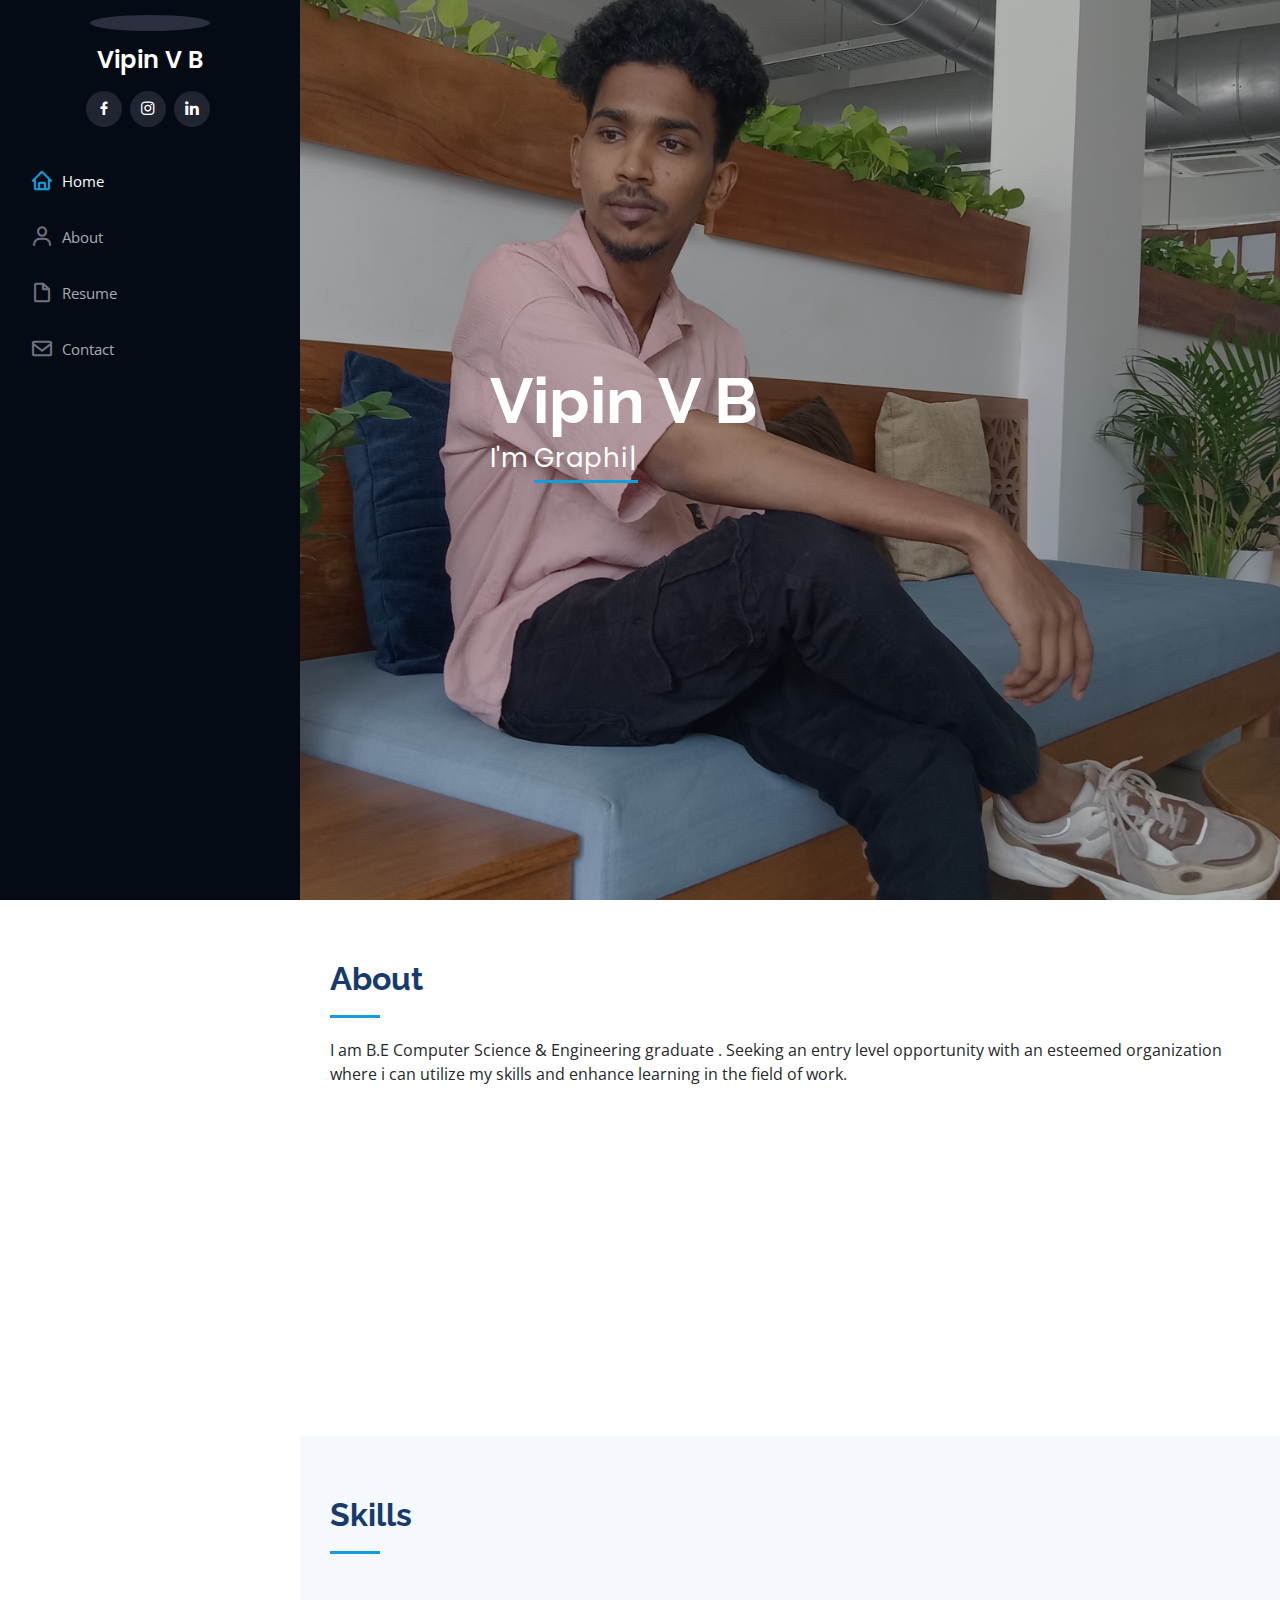
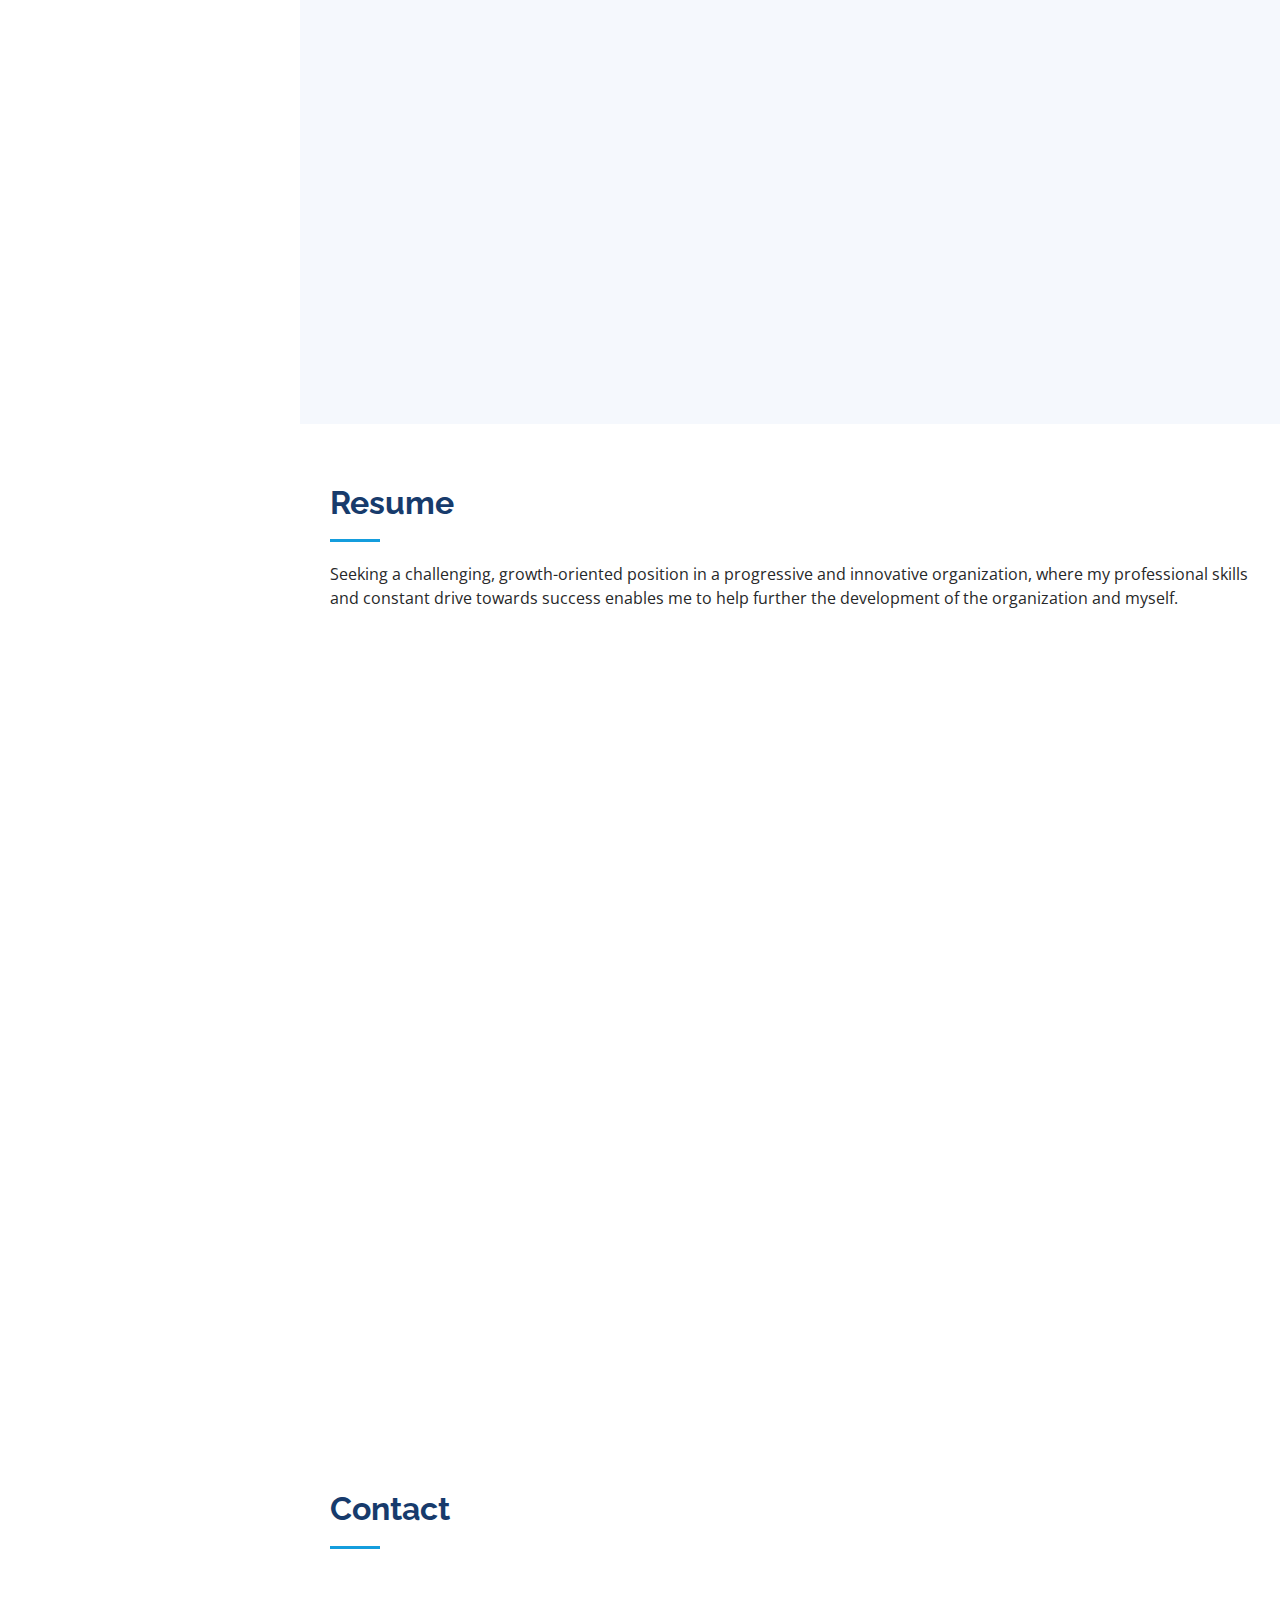
==== index.html @ c3f9e0d1 "portfolio" ====
<!DOCTYPE html>
<html lang="en">

<head>
  <meta charset="utf-8">
  <meta content="width=device-width, initial-scale=1.0" name="viewport">

  <title>iPortfolio Bootstrap Template - Index</title>
  <meta content="" name="description">
  <meta content="" name="keywords">

  <!-- Favicons -->
  <link href="assets/img/favicon.png" rel="icon">
  <link href="assets/img/apple-touch-icon.png" rel="apple-touch-icon">

  <!-- Google Fonts -->
  <link href="https://fonts.googleapis.com/css?family=Open+Sans:300,300i,400,400i,600,600i,700,700i|Raleway:300,300i,400,400i,500,500i,600,600i,700,700i|Poppins:300,300i,400,400i,500,500i,600,600i,700,700i" rel="stylesheet">

  <!-- Vendor CSS Files -->
  <link href="assets/vendor/aos/aos.css" rel="stylesheet">
  <link href="assets/vendor/bootstrap/css/bootstrap.min.css" rel="stylesheet">
  <link href="assets/vendor/bootstrap-icons/bootstrap-icons.css" rel="stylesheet">
  <link href="assets/vendor/boxicons/css/boxicons.min.css" rel="stylesheet">
  <link href="assets/vendor/glightbox/css/glightbox.min.css" rel="stylesheet">
  <link href="assets/vendor/swiper/swiper-bundle.min.css" rel="stylesheet">

  <!-- Template Main CSS File -->
  <link href="assets/css/style.css" rel="stylesheet">

  <!-- =======================================================
  * Template Name: iPortfolio
  * Updated: Jul 27 2023 with Bootstrap v5.3.1
  * Template URL: https://bootstrapmade.com/iportfolio-bootstrap-portfolio-websites-template/
  * Author: BootstrapMade.com
  * License: https://bootstrapmade.com/license/
  ======================================================== -->
</head>

<body>

  <!-- ======= Mobile nav toggle button ======= -->
  <i class="bi bi-list mobile-nav-toggle d-xl-none"></i>

  <!-- ======= Header ======= -->
  <header id="header">
    <div class="d-flex flex-column">

      <div class="profile">
        <img src="assets/img/profile-img.jpg" alt="" class="img-fluid rounded-circle">
        <h1 class="text-light"><a href="index.html">Vipin V B</a></h1>
        <div class="social-links mt-3 text-center">
          <a href="https://www.facebook.com/vipinpappus.vipinpappus" class="facebook"><i class="bx bxl-facebook"></i></a>
          <a href="https://www.instagram.com/__park_er__/" class="instagram"><i class="bx bxl-instagram"></i></a>
          <a href="https://www.linkedin.com/in/vipin-v-b-2b2467271/" class="linkedin"><i class="bx bxl-linkedin"></i></a>
        </div>
      </div>

      <nav id="navbar" class="nav-menu navbar">
        <ul>
          <li><a href="#hero" class="nav-link scrollto active"><i class="bx bx-home"></i> <span>Home</span></a></li>
          <li><a href="#about" class="nav-link scrollto"><i class="bx bx-user"></i> <span>About</span></a></li>
          <li><a href="#resume" class="nav-link scrollto"><i class="bx bx-file-blank"></i> <span>Resume</span></a></li>
          <li><a href="#contact" class="nav-link scrollto"><i class="bx bx-envelope"></i> <span>Contact</span></a></li>
        </ul>
      </nav><!-- .nav-menu -->
    </div>
  </header><!-- End Header -->

  <!-- ======= Hero Section ======= -->
  <section id="hero" class="d-flex flex-column justify-content-center align-items-center">
    <div class="hero-container" data-aos="fade-in">
      <h1>Vipin V B</h1>
      <p>I'm <span class="typed" data-typed-items="Graphic Designer, Python Full-Stack "></span></p>
    </div>
  </section><!-- End Hero -->

  <main id="main">

    <!-- ======= About Section ======= -->
    <section id="about" class="about">
      <div class="container">

        <div class="section-title">
          <h2>About</h2>
          <p>I am B.E Computer Science & Engineering graduate . Seeking an entry level opportunity with an esteemed organization where i can utilize my skills and enhance learning in the field of work.</p>
        </div>

        <div class="row">
          <div class="col-lg-4" data-aos="fade-right">
            <img src="assets/img/profile-img.jpg" class="img-fluid" alt="">
          </div>
          <div class="col-lg-8 pt-4 pt-lg-0 content" data-aos="fade-left">
            <h3>Graphic Designer/Python Full-Stack Developer.</h3>
            <p class="fst-italic">
              With my hard work and creative ideas, I strive for excellence in the work I do. My objective is to utilize my skills and knowledge towards the innovation which has positive influence on the organization, I work for.
            </p>
            <div class="row">
              <div class="col-lg-6">
                <ul>
                  <li><i class="bi bi-chevron-right"></i> <strong>Birthday:</strong> <span>10 Feb 2001</span></li> 
                  <li><i class="bi bi-chevron-right"></i> <strong>Phone:</strong> <span>+91 7708372399</span></li>
                  <li><i class="bi bi-chevron-right"></i> <strong>City:</strong> <span>Palukal</span></li>
                </ul>
              </div>
              <div class="col-lg-6">
                <ul>
                  <li><i class="bi bi-chevron-right"></i> <strong>Age:</strong> <span>23</span></li>
                  <li><i class="bi bi-chevron-right"></i> <strong>Degree:</strong> <span>BSc Computer Science</span></li>
                  <li><i class="bi bi-chevron-right"></i> <strong>Email:</strong> <span>vipinpappus2001@gmail.com@gmail.com</span></li>
                </ul>
              </div>
            </div>
          </div>
        </div>

      </div>
    </section><!-- End About Section -->

    <!-- ======= Skills Section ======= -->
    <section id="skills" class="skills section-bg">
      <div class="container">

        <div class="section-title">
          <h2>Skills</h2>
        </div>

        <div class="row skills-content">

          <div class="col-lg-6" data-aos="fade-up">

            <div class="progress">
              <span class="skill">Adobe Photoshop <i class="val">100%</i></span>
              <div class="progress-bar-wrap">
                <div class="progress-bar" role="progressbar" aria-valuenow="100" aria-valuemin="0" aria-valuemax="100"></div>
              </div>
            </div>

            <div class="progress">
              <span class="skill">Adobe Illustrator <i class="val">90%</i></span>
              <div class="progress-bar-wrap">
                <div class="progress-bar" role="progressbar" aria-valuenow="90" aria-valuemin="0" aria-valuemax="100"></div>
              </div>
            </div>

            <div class="progress">
              <span class="skill">Adobe Indesign <i class="val">85%</i></span>
              <div class="progress-bar-wrap">
                <div class="progress-bar" role="progressbar" aria-valuenow="85" aria-valuemin="0" aria-valuemax="100"></div>
              </div>
            </div>

            <div class="progress">
              <span class="skill">Adobe Premier pro <i class="val">70%</i></span>
              <div class="progress-bar-wrap">
                <div class="progress-bar" role="progressbar" aria-valuenow="70" aria-valuemin="0" aria-valuemax="100"></div>
              </div>
            </div>

          </div>

          <div class="col-lg-6" data-aos="fade-up" data-aos-delay="100">

            <div class="progress">
              <span class="skill">Html <i class="val">100%</i></span>
              <div class="progress-bar-wrap">
                <div class="progress-bar" role="progressbar" aria-valuenow="100" aria-valuemin="0" aria-valuemax="100"></div>
              </div>
            </div>

            <div class="progress">
              <span class="skill">CSS <i class="val">90%</i></span>
              <div class="progress-bar-wrap">
                <div class="progress-bar" role="progressbar" aria-valuenow="90" aria-valuemin="0" aria-valuemax="100"></div>
              </div>
            </div>

            <div class="progress">
              <span class="skill">Boostrap <i class="val">85%</i></span>
              <div class="progress-bar-wrap">
                <div class="progress-bar" role="progressbar" aria-valuenow="85" aria-valuemin="0" aria-valuemax="100"></div>
              </div>
            </div>

            <div class="progress">
              <span class="skill">Python <i class="val">80%</i></span>
              <div class="progress-bar-wrap">
                <div class="progress-bar" role="progressbar" aria-valuenow="80" aria-valuemin="0" aria-valuemax="100"></div>
              </div>
            </div>

            <div class="progress">
              <span class="skill">Django <i class="val">80%</i></span>
              <div class="progress-bar-wrap">
                <div class="progress-bar" role="progressbar" aria-valuenow="80" aria-valuemin="0" aria-valuemax="100"></div>
              </div>
            </div>

            <div class="progress">
              <span class="skill">React <i class="val">70%</i></span>
              <div class="progress-bar-wrap">
                <div class="progress-bar" role="progressbar" aria-valuenow="70" aria-valuemin="0" aria-valuemax="100"></div>
              </div>
            </div>

          </div>

        </div>

      </div>
    </section><!-- End Skills Section -->

    <!-- ======= Resume Section ======= -->
    <section id="resume" class="resume">
      <div class="container">

        <div class="section-title">
          <h2>Resume</h2>
          <p>Seeking a challenging, growth-oriented position in a progressive and innovative organization, where my professional skills and constant drive towards success enables me to help further the development of the organization and myself.</p>
        </div>

        <div class="row">
          <div class="col-lg-12" data-aos="fade-up">
            <h3 class="resume-title">Sumary</h3>
            <div class="resume-item pb-0">
              <h4>Vipin V B</h4>
              <p><em>I am BSc Computer Science graduate . Seeking an entry level opportunity with an esteemed organization where i can utilize my skills and enhance learning in the field of work. With my hard work and creative ideas, I strive for excellence in the work I do. My objective is to utilize my skills and knowledge towards the innovation which has positive influence on the organization, I work for.</em></p>
              <ul>
                <li>Palukal</li>
                <li>+91 7708372399</li>
                <li>vipinpappus2001@gmail.com</li>
              </ul>
            </div>

            
          </div>
          <div class="col-lg-6" data-aos="fade-up" data-aos-delay="100">
            <h3 class="resume-title">Education</h3>
            <div class="resume-item">
              <h4>BSC Computer Science</h4>
              <h5>2019 - 2022</h5>
              <p><em>Nanjil Catholic college of Arts and science Kaliyakkavilai</em></p>
            </div>
            <div class="resume-item">
              <h4>H.S.C</h4>
              <h5>2018</h5>
              <p><em>GHS Palukal</em></p>
            </div>
            <div class="resume-item">
              <h4>S.S.L.C</h4>
              <h5>2016</h5>
              <p><em>Friends Matric Higher Sec School Panamkalai,Kaliyakkavilai.</em></p>
            </div>
          </div>
          <div class="col-lg-6" data-aos="fade-up" data-aos-delay="100">
            <h3 class="resume-title">Internship</h3>
            <div class="resume-item">
              <h4>Python/React Full-Stack Developer</h4>
              <h5>2023</h5>
              <p><em>MashupStack Sreekaryam</em></p>
            </div>
            <div class="resume-item">
              <h4>Graphic Designer</h4>
              <h5>3 Month</h5>
              <p><em>Avodha Kochi</em></p>
            </div>
          </div>
        </div>

      </div>
    </section><!-- End Resume Section -->

    <!-- ======= Contact Section ======= -->
    <section id="contact" class="contact">
      <div class="container">

        <div class="section-title">
          <h2>Contact</h2>
        </div>

        <div class="row" data-aos="fade-in">

          <div class="col-lg-5 d-flex align-items-stretch">
            <div class="info">
              <div class="address">
                <i class="bi bi-geo-alt"></i>
                <h4>Location:</h4>
                <p>Kanniyakumari, TamilNadu</p>
              </div>

              <div class="email">
                <i class="bi bi-envelope"></i>
                <h4>Email:</h4>
                <p>vipinpappus2001@gmail.com</p>
              </div>

              <div class="phone">
                <i class="bi bi-phone"></i>
                <h4>Call:</h4>
                <p>+91 7708372399</p>
              </div>
            </div>

          </div>

          <div class="col-lg-7 mt-5 mt-lg-0 d-flex align-items-stretch">
            <form action="forms/contact.php" method="post" role="form" class="php-email-form">
              <div class="row">
                <div class="form-group col-md-6">
                  <label for="name">Your Name</label>
                  <input type="text" name="name" class="form-control" id="name" required>
                </div>
                <div class="form-group col-md-6">
                  <label for="name">Your Email</label>
                  <input type="email" class="form-control" name="email" id="email" required>
                </div>
              </div>
              <div class="form-group">
                <label for="name">Subject</label>
                <input type="text" class="form-control" name="subject" id="subject" required>
              </div>
              <div class="form-group">
                <label for="name">Message</label>
                <textarea class="form-control" name="message" rows="10" required></textarea>
              </div>
              <div class="my-3">
                <div class="loading">Loading</div>
                <div class="error-message"></div>
                <div class="sent-message">Your message has been sent. Thank you!</div>
              </div>
              <div class="text-center"><button type="submit">Send Message</button></div>
            </form>
          </div>

        </div>

      </div>
    </section><!-- End Contact Section -->

  </main><!-- End #main -->

  <!-- ======= Footer ======= -->
  <!--<footer id="footer">
    <div class="container">
      <div class="copyright">
        &copy; Copyright <strong><span>iPortfolio</span></strong>
      </div>
      <div class="credits">
         All the links in the footer should remain intact. -->
        <!-- You can delete the links only if you purchased the pro version. -->
        <!-- Licensing information: https://bootstrapmade.com/license/ -->
        <!-- Purchase the pro version with working PHP/AJAX contact form: https://bootstrapmade.com/iportfolio-bootstrap-portfolio-websites-template/ -->
        <!--Designed by <a href="https://bootstrapmade.com/">BootstrapMade</a>
      </div>
    </div>
  </footer>- End  Footer -->

  <a href="#" class="back-to-top d-flex align-items-center justify-content-center"><i class="bi bi-arrow-up-short"></i></a>

  <!-- Vendor JS Files -->
  <script src="assets/vendor/purecounter/purecounter_vanilla.js"></script>
  <script src="assets/vendor/aos/aos.js"></script>
  <script src="assets/vendor/bootstrap/js/bootstrap.bundle.min.js"></script>
  <script src="assets/vendor/glightbox/js/glightbox.min.js"></script>
  <script src="assets/vendor/isotope-layout/isotope.pkgd.min.js"></script>
  <script src="assets/vendor/swiper/swiper-bundle.min.js"></script>
  <script src="assets/vendor/typed.js/typed.umd.js"></script>
  <script src="assets/vendor/waypoints/noframework.waypoints.js"></script>
  <script src="assets/vendor/php-email-form/validate.js"></script>

  <!-- Template Main JS File -->
  <script src="assets/js/main.js"></script>

</body>

</html>
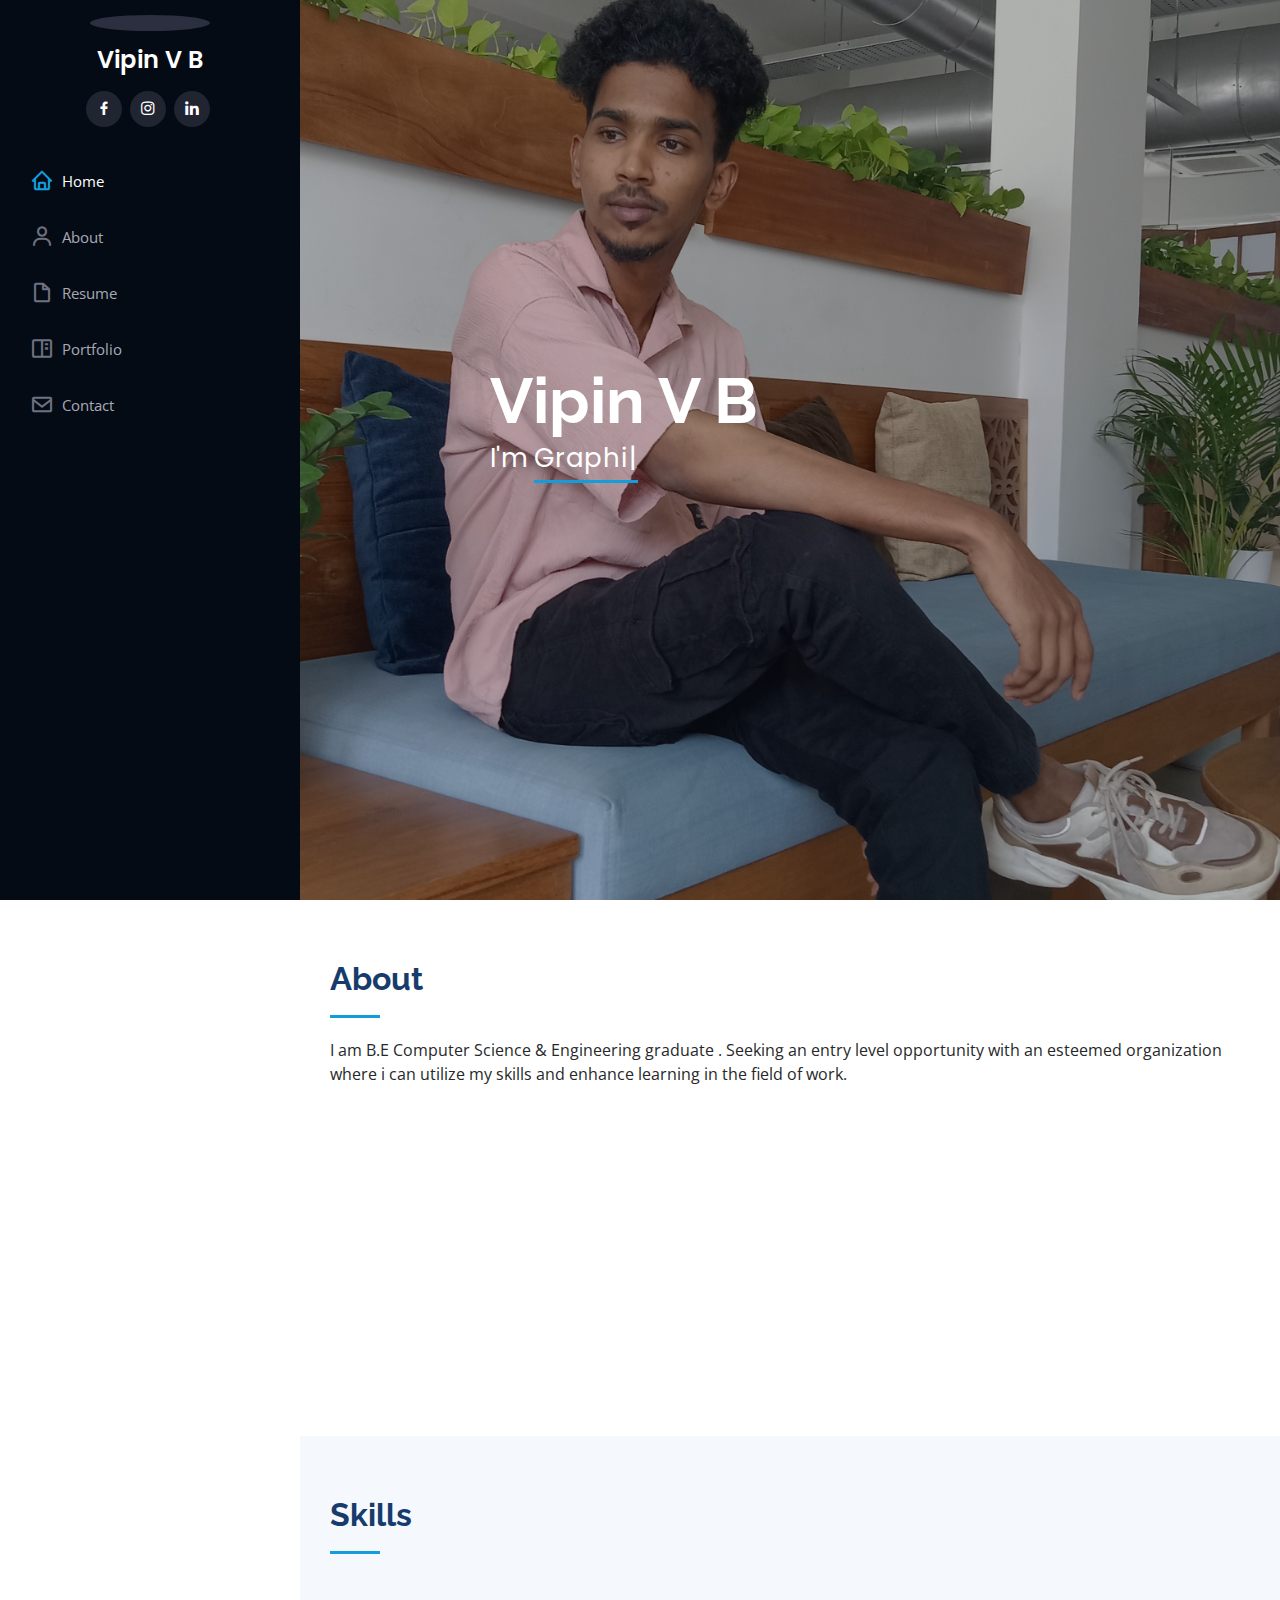
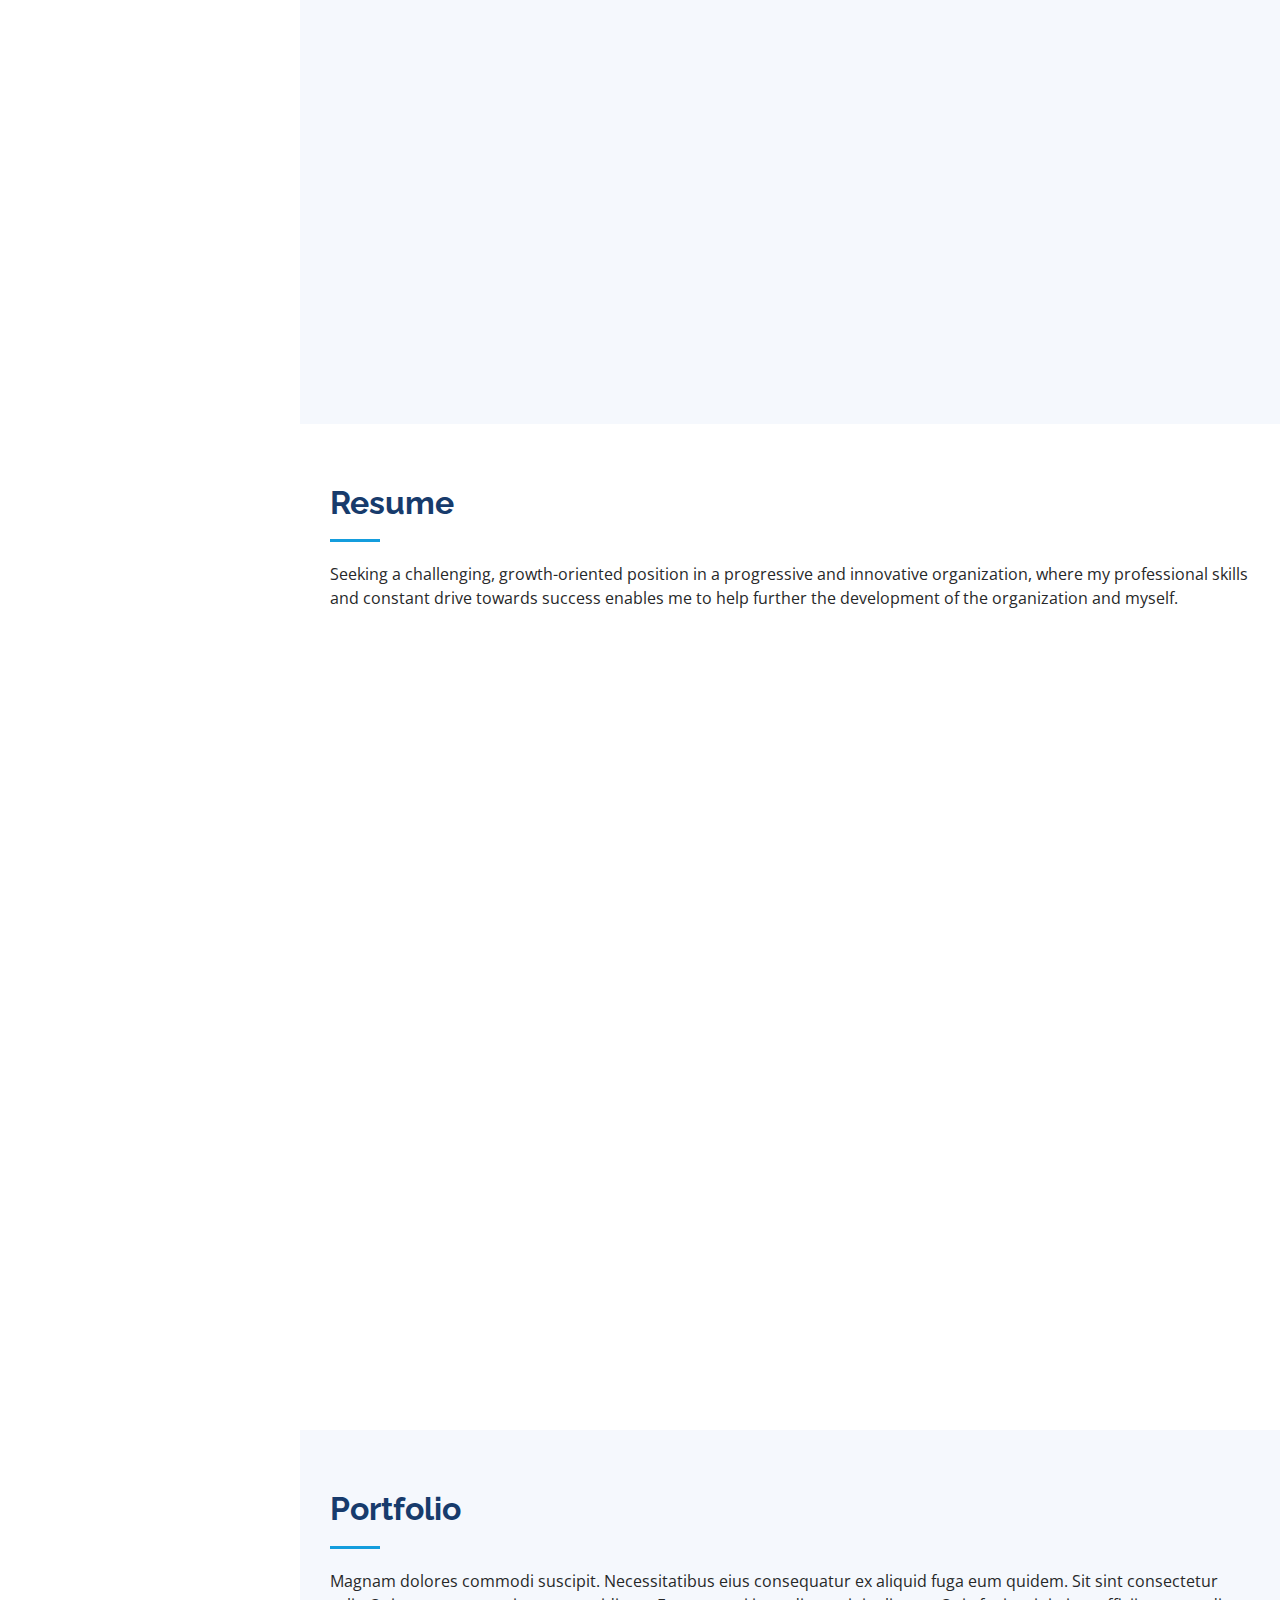
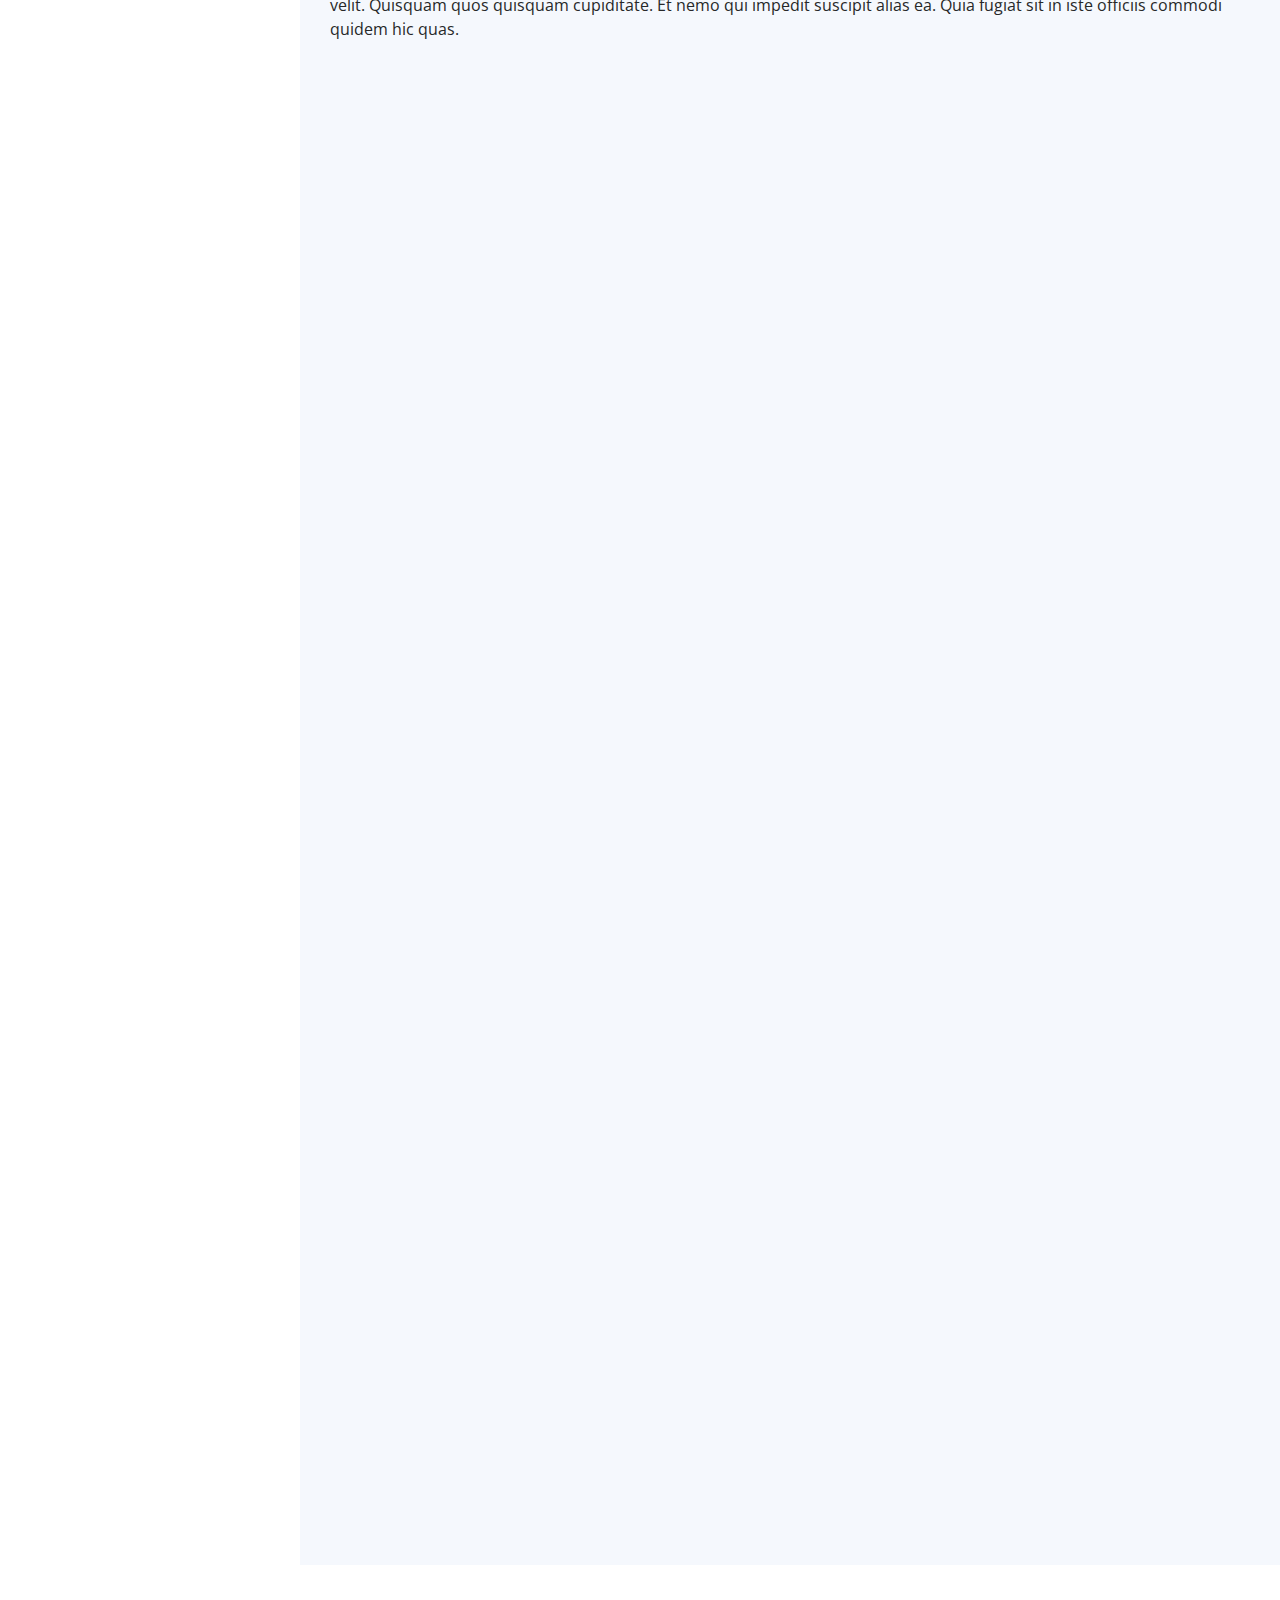
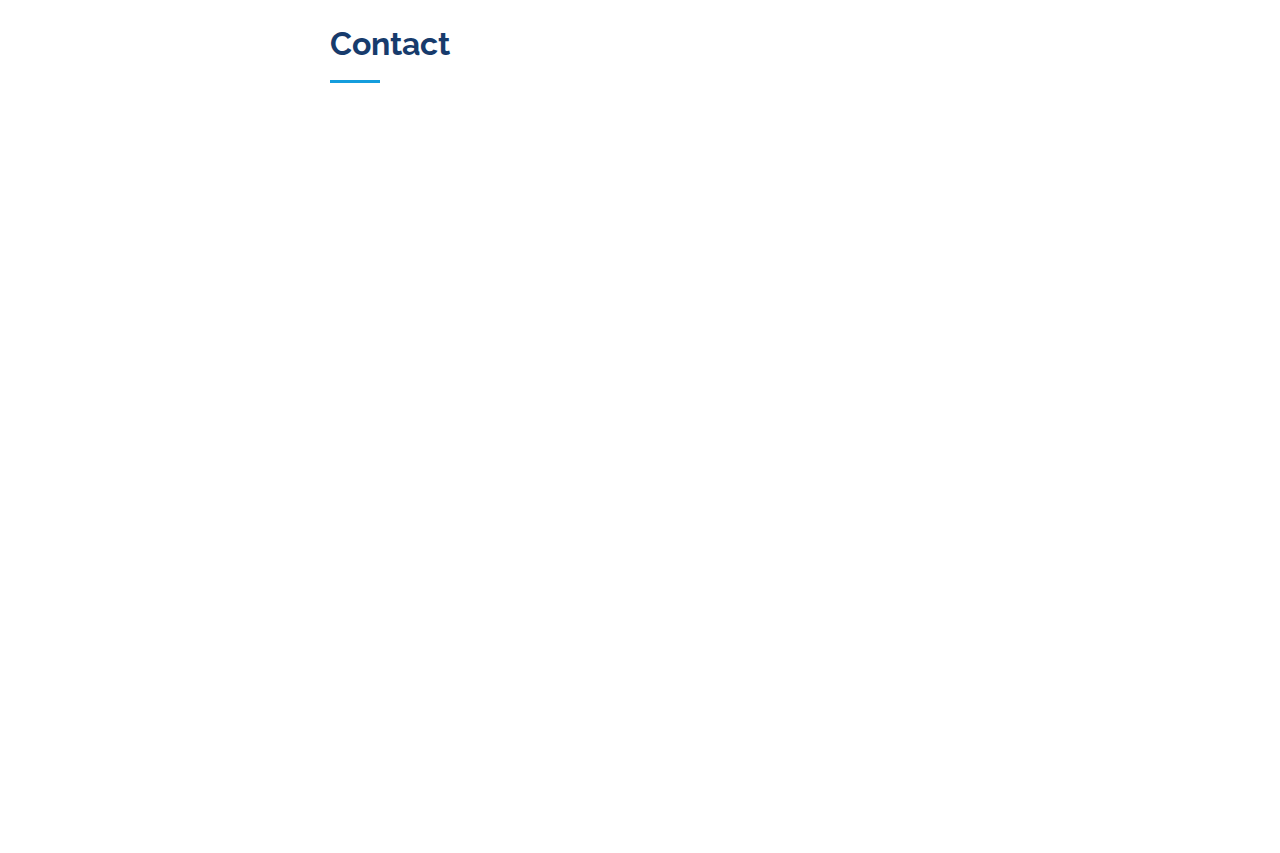
==== commit 83a172ec: "Portfolio_Site" ====
--- a/index.html
+++ b/index.html
@@ -60,6 +60,7 @@
           <li><a href="#hero" class="nav-link scrollto active"><i class="bx bx-home"></i> <span>Home</span></a></li>
           <li><a href="#about" class="nav-link scrollto"><i class="bx bx-user"></i> <span>About</span></a></li>
           <li><a href="#resume" class="nav-link scrollto"><i class="bx bx-file-blank"></i> <span>Resume</span></a></li>
+          <li><a href="#portfolio" class="nav-link scrollto"><i class="bx bx-book-content"></i> <span>Portfolio</span></a></li>
           <li><a href="#contact" class="nav-link scrollto"><i class="bx bx-envelope"></i> <span>Contact</span></a></li>
         </ul>
       </nav><!-- .nav-menu -->
@@ -263,11 +264,122 @@
               <h5>3 Month</h5>
               <p><em>Avodha Kochi</em></p>
             </div>
+            <div class="resume-item">
+              <h4>UI/UX Designer & Developer</h4>
+              <h5>1 Month</h5>
+              <p><em>MyHobbes</em></p>
+            </div>
           </div>
         </div>
 
       </div>
     </section><!-- End Resume Section -->
+    <!-- ======= Portfolio Section ======= -->
+    <section id="portfolio" class="portfolio section-bg">
+      <div class="container">
+
+        <div class="section-title">
+          <h2>Portfolio</h2>
+          <p>Magnam dolores commodi suscipit. Necessitatibus eius consequatur ex aliquid fuga eum quidem. Sit sint consectetur velit. Quisquam quos quisquam cupiditate. Et nemo qui impedit suscipit alias ea. Quia fugiat sit in iste officiis commodi quidem hic quas.</p>
+        </div>
+
+        <div class="row" data-aos="fade-up">
+          <div class="col-lg-12 d-flex justify-content-center">
+            <ul id="portfolio-flters">
+              <li data-filter="*" class="filter-active">All</li>
+              <li data-filter=".filter-app">Post</li>
+              <li data-filter=".filter-web">Web</li>
+            </ul>
+          </div>
+        </div>
+
+        <div class="row portfolio-container" data-aos="fade-up" data-aos-delay="100">
+
+          <div class="col-lg-4 col-md-6 portfolio-item filter-app">
+            <div class="portfolio-wrap">
+              <img src="assets/img/portfolio/portfolio-1.jpg" class="img-fluid" alt="">
+              <div class="portfolio-links">
+                <a href="assets/img/portfolio/portfolio-1.jpg" data-gallery="portfolioGallery" class="portfolio-lightbox" title="App 1"><i class="bx bx-plus"></i></a>
+              </div>
+            </div>
+          </div>
+
+          <div class="col-lg-4 col-md-6 portfolio-item filter-app">
+            <div class="portfolio-wrap">
+              <img src="assets/img/portfolio/portfolio-2.jpg" class="img-fluid" alt="">
+              <div class="portfolio-links">
+                <a href="assets/img/portfolio/portfolio-2.jpg" data-gallery="portfolioGallery" class="portfolio-lightbox" title="Web 3"><i class="bx bx-plus"></i></a>
+               
+              </div>
+            </div>
+          </div>
+
+          <div class="col-lg-4 col-md-6 portfolio-item filter-app">
+            <div class="portfolio-wrap">
+              <img src="assets/img/portfolio/portfolio-3.jpg" class="img-fluid" alt="">
+              <div class="portfolio-links">
+                <a href="assets/img/portfolio/portfolio-3.jpg" data-gallery="portfolioGallery" class="portfolio-lightbox" title="App 2"><i class="bx bx-plus"></i></a>
+                
+              </div>
+            </div>
+          </div>
+
+          <div class="col-lg-4 col-md-6 portfolio-item filter-web">
+            <div class="portfolio-wrap">
+              <img src="assets/img/portfolio/portfolio-4.jpg" class="img-fluid" alt="">
+              <div class="portfolio-links">
+                <a href="assets/img/portfolio/portfolio-4.jpg" data-gallery="portfolioGallery" class="portfolio-lightbox" title="Card 2"><i class="bx bx-plus"></i></a>
+               
+              </div>
+            </div>
+          </div>
+
+          <div class="col-lg-4 col-md-6 portfolio-item filter-app">
+            <div class="portfolio-wrap">
+              <img src="assets/img/portfolio/portfolio-5.jpg" class="img-fluid" alt="">
+              <div class="portfolio-links">
+                <a href="assets/img/portfolio/portfolio-5.jpg" data-gallery="portfolioGallery" class="portfolio-lightbox" title="Web 2"><i class="bx bx-plus"></i></a>
+                
+              </div>
+            </div>
+          </div>
+
+          <div class="col-lg-4 col-md-6 portfolio-item filter-web">
+            <div class="portfolio-wrap">
+              <img src="assets/img/portfolio/portfolio-6.jpg" class="img-fluid" alt="">
+              <div class="portfolio-links">
+                <a href="assets/img/portfolio/portfolio-6.jpg" data-gallery="portfolioGallery" class="portfolio-lightbox" title="App 3"><i class="bx bx-plus"></i></a>
+                
+              </div>
+            </div>
+          </div>
+
+          <div class="col-lg-4 col-md-6 portfolio-item filter-web">
+            <div class="portfolio-wrap">
+              <img src="assets/img/portfolio/portfolio-7.jpg" class="img-fluid" alt="">
+              <div class="portfolio-links">
+                <a href="assets/img/portfolio/portfolio-7.jpg" data-gallery="portfolioGallery" class="portfolio-lightbox" title="Card 1"><i class="bx bx-plus"></i></a>
+                
+              </div>
+            </div>
+          </div>
+
+          <div class="col-lg-4 col-md-6 portfolio-item filter-web">
+            <div class="portfolio-wrap">
+              <img src="assets/img/portfolio/portfolio-8.jpg" class="img-fluid" alt="">
+              <div class="portfolio-links">
+                <a href="assets/img/portfolio/portfolio-8.jpg" data-gallery="portfolioGallery" class="portfolio-lightbox" title="Card 3"><i class="bx bx-plus"></i></a>
+                
+              </div>
+            </div>
+          </div>
+
+          
+
+        </div>
+
+      </div>
+    </section><!-- End Portfolio Section -->
 
     <!-- ======= Contact Section ======= -->
     <section id="contact" class="contact">
